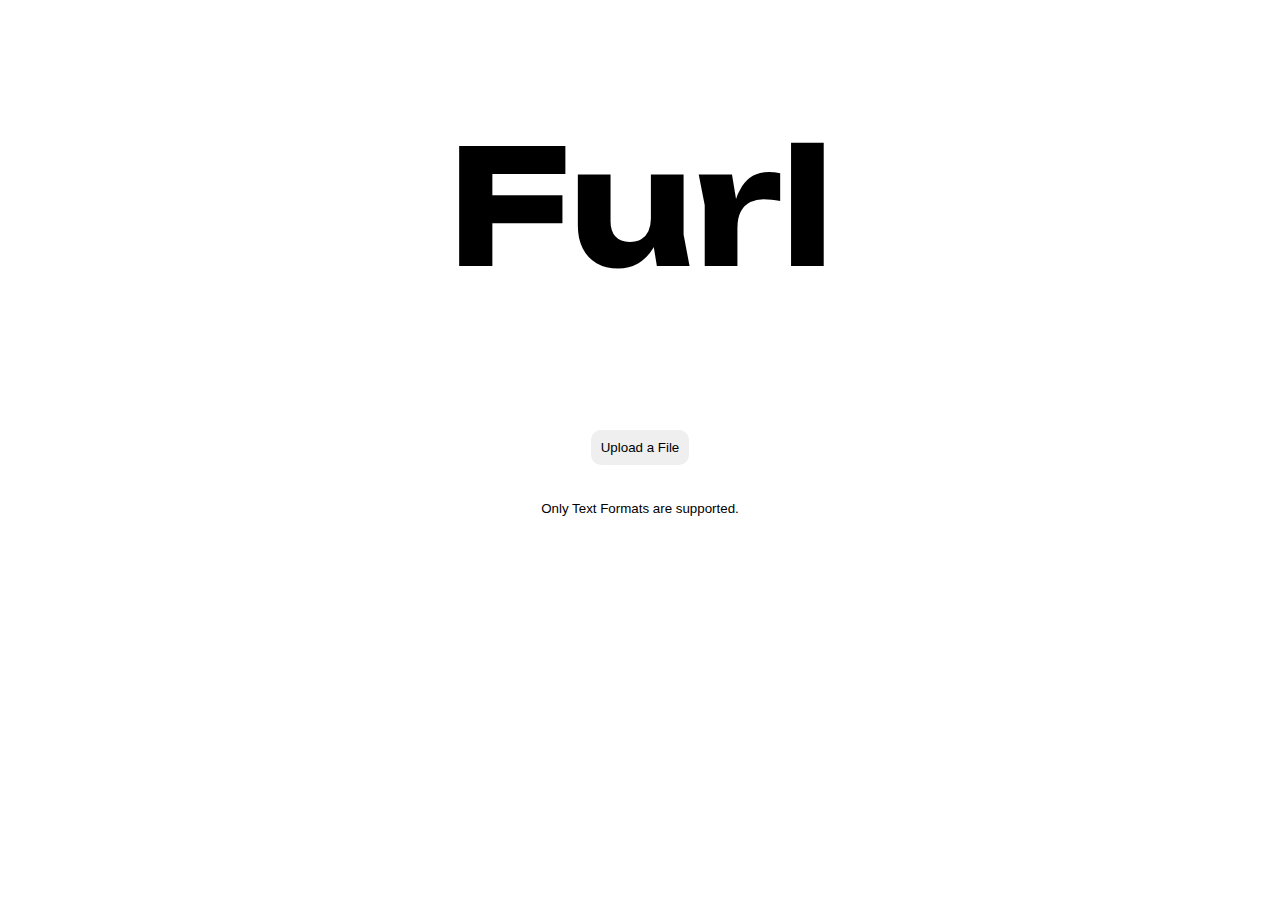
==== index.html @ 252b149f "Fix Mobile Version Sharing" ====
<!DOCTYPE html>
<html lang="en">
<head>
    <meta charset="UTF-8">
    <meta http-equiv="X-UA-Compatible" content="IE=edge">
    <meta name="viewport" content="width=device-width, initial-scale=1.0">
    <title>Furl</title>
    <!-- File URL Remit & (down)Load / File URL -->
    <link rel="stylesheet" href="style.css">
    <script src="script.js"></script>
</head>
<body>
    <h1 class="header">Furl</h1>
    <br>
    <div id="signedin">
        <button class="select" onclick="selectFile()">Upload a File</button>
        <p class="err" id="err"></p>
    </div>
    <br>
    <div id="linkbox"></div>
    <p class="smol"><small>Only Text Formats are supported.</small></p>
</body>
</html>
---- style.css ----
@import url('https://fonts.googleapis.com/css2?family=Unbounded:wght@800&display=swap');

:root {
    --header-font: 'Unbounded', cursive;
    --font: 'Heebo', sans-serif;
    --link-font: 'Source Code Pro', sans-serif;
}

h1.header {
    font-family: var(--header-font);
    text-align: center;
    font-size: 1000%;
    user-select: none;
}

button.select {
    font-family: var(--font);
    margin-left: auto;
    margin-right: auto;
    display: block;
    outline: none;
    border: none;
    border-radius: 10px;
    padding: 10px;
}

p.smol, p.text {
    text-align: center;
    font-family: var(--font);
}

.homelink {
    text-align: center;
    font-family: var(--font);
}

a.inhomelink {
    text-decoration: none;
    color: #126bd1;
}

#linkbox {
    border-radius: 10px;
    background: rgb(238, 238, 238);
    display: none;
    margin-left: auto;
    margin-right: auto;
    width: 20%;
    padding: 5px;
}

#linktext {
    font-family: var(--link-font);
    text-align: center;
    display: inline;
    vertical-align: middle;
}

img.img {
    width: 10%;
    display: inline;
    cursor: pointer;
    margin-left: 5%;
    vertical-align: middle;
}

.err {
    color: red;
    display: none;
    font-family: var(--link-font);
    text-align: center;
}

.download {
    font-family: var(--header-font);
    font-size: 700%;
    text-align: center;
}

.desc {
    font-family: sans-serif;
    text-align: center;
    font-size: 150%;
}

.linkwrap {
    text-align: center;
    font-family: sans-serif;
}

.link {
    color: #126bd1;
    text-decoration: none;
}
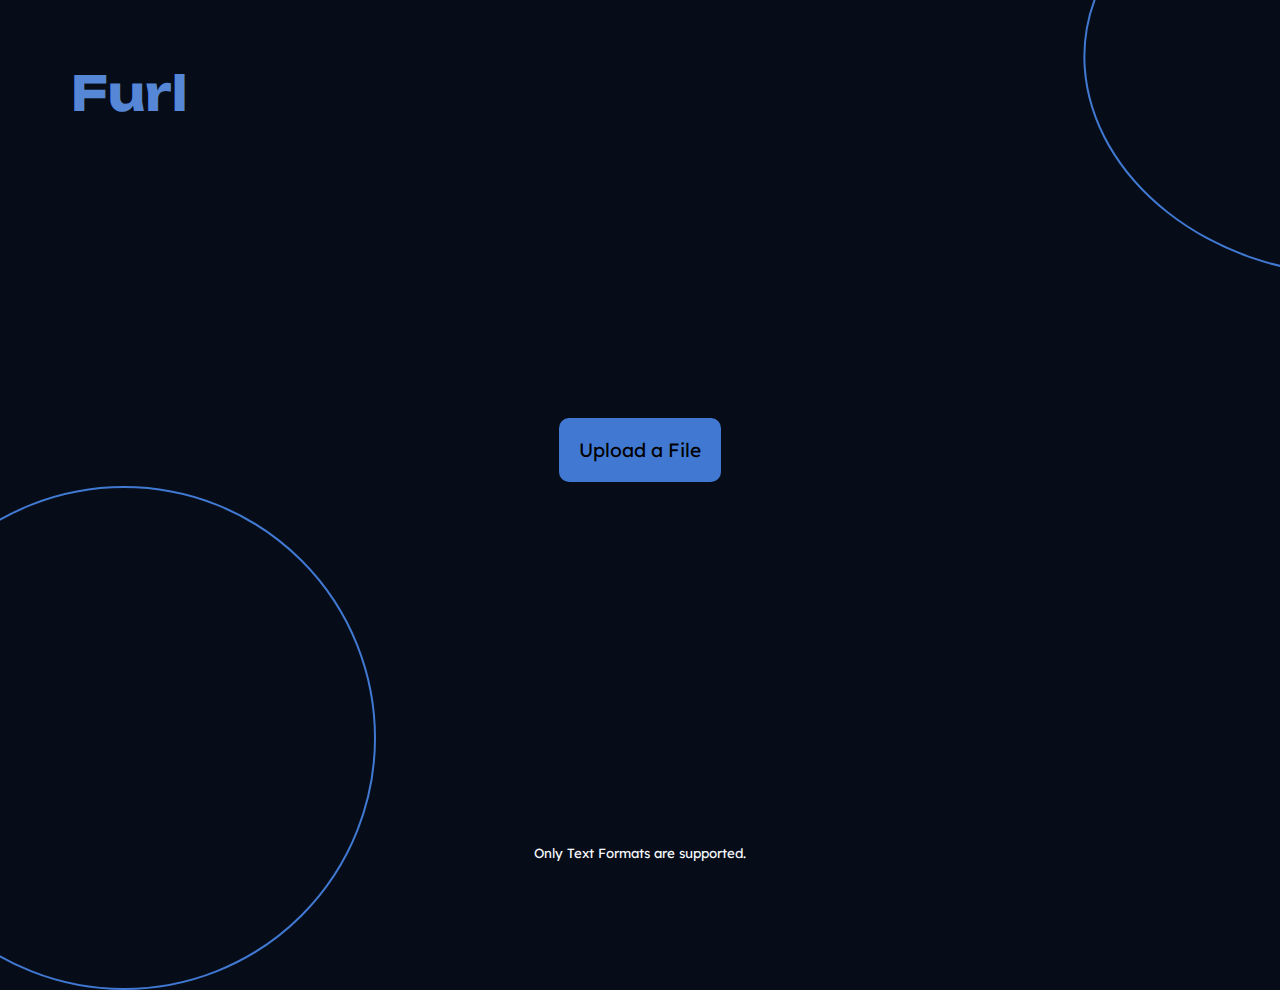
==== commit 9c7ee928: "Complete desktop UI Overhaul and update the code to use the Filesystem Access API" ====
--- a/index.html
+++ b/index.html
@@ -10,14 +10,20 @@
     <script src="script.js"></script>
 </head>
 <body>
-    <h1 class="header">Furl</h1>
+    <h1 class="header" onclick="void(0)">Furl</h1>
+    <div class="top blob"></div>
     <br>
     <div id="signedin">
         <button class="select" onclick="selectFile()">Upload a File</button>
         <p class="err" id="err"></p>
     </div>
     <br>
-    <div id="linkbox"></div>
+    <div class="bottom blob"></div>
     <p class="smol"><small>Only Text Formats are supported.</small></p>
+    <div id="snackbar">Copied to Clipboard</div>
+    <div class="linkholder" id="lh">
+        <svg xmlns="http://www.w3.org/2000/svg" class="closebton" onclick="event.target.parentElement.parentElement.style.display='none';" viewBox="0 0 384 512"><!--! Font Awesome Pro 6.4.0 by @fontawesome - https://fontawesome.com License - https://fontawesome.com/license (Commercial License) Copyright 2023 Fonticons, Inc. --><path d="M342.6 150.6c12.5-12.5 12.5-32.8 0-45.3s-32.8-12.5-45.3 0L192 210.7 86.6 105.4c-12.5-12.5-32.8-12.5-45.3 0s-12.5 32.8 0 45.3L146.7 256 41.4 361.4c-12.5 12.5-12.5 32.8 0 45.3s32.8 12.5 45.3 0L192 301.3 297.4 406.6c12.5 12.5 32.8 12.5 45.3 0s12.5-32.8 0-45.3L237.3 256 342.6 150.6z"/></svg>
+        <div id="linkbox"></div>
+    </div>
 </body>
 </html>--- a/style.css
+++ b/style.css
@@ -1,32 +1,106 @@
+/* Color Palette: https://realtimecolors.com/?colors=f7f9fd-060d19-4179d2-010204-5687d7 */
+
 @import url('https://fonts.googleapis.com/css2?family=Unbounded:wght@800&display=swap');
+@import url('https://fonts.googleapis.com/css2?family=Lexend:wght@400&display=swap');
 
 :root {
     --header-font: 'Unbounded', cursive;
-    --font: 'Heebo', sans-serif;
+    --font: 'Lexend', sans-serif;
     --link-font: 'Source Code Pro', sans-serif;
+}
+
+body {
+    margin: none;
+    padding: none;
+    background: #060d19;
+    overflow: none;
+    user-select: none;
+    overflow: clip;
 }
 
 h1.header {
     font-family: var(--header-font);
-    text-align: center;
-    font-size: 1000%;
-    user-select: none;
+    margin-top: 5%;
+    margin-left: 5%;
+    color: #5687d7;
+    font-size: 300%;
+    width: fit-content;
+    transition: 0.4s;
+    cursor: pointer;
+}
+
+h1.header:hover {
+    scale: 1.2;
+}
+
+h1.header.absolute {
+    position: absolute;
+    top: 0;
+    left: 0;
 }
 
 button.select {
     font-family: var(--font);
-    margin-left: auto;
-    margin-right: auto;
-    display: block;
+    position: absolute;
+    top: 50%;
+    left: 50%;
+    transform: translate(-50%, -50%);
     outline: none;
     border: none;
     border-radius: 10px;
-    padding: 10px;
+    padding: 20px;
+    background: #4179d2;
+    font-size: 120%;
+    cursor: pointer;
+    transition: 0.3s;
+}
+
+button.select:hover {
+    font-size: 170%;
 }
 
 p.smol, p.text {
-    text-align: center;
-    font-family: var(--font);
+    position: absolute;
+    bottom: 0;
+    left: 50%;
+    transform: translateX(-50%);
+    font-family: var(--font);
+    color: #f7f9fd;
+    margin-bottom: 3%;
+    user-select: text;
+}
+
+div.blob.bottom {
+    height: 500px;
+    width: 500px;
+    border: 2px solid #4179d2;
+    position: absolute;
+    bottom: -10%;
+    left: -10%;
+    border-radius: 100%;
+    animation: floataround 10s infinite;
+}
+
+div.blob.top {
+    position: absolute;
+    top: -20%;
+    right: -20%;
+    height: 500px;
+    width: 400px;
+    border: 2px solid #4179d2;
+    border-radius: 100%;
+    rotate: 100deg;
+    animation: floataround 15s infinite;
+    animation-delay: 3s;
+}
+
+@keyframes floataround {
+    from, to {
+        translate: 0% 0%;
+    }
+    50% {
+        translate: 3% 3%;
+    }
 }
 
 .homelink {
@@ -40,20 +114,46 @@
 }
 
 #linkbox {
-    border-radius: 10px;
-    background: rgb(238, 238, 238);
+    width: fit-content;
     display: none;
-    margin-left: auto;
-    margin-right: auto;
-    width: 20%;
-    padding: 5px;
+    cursor: pointer;
+}
+
+.linkholder {
+    width: 100vw;
+    height: 100vh;
+    position: absolute;
+    top: 0;
+    left: 0;
+    display: none;
+    background: #126bd1;
+    justify-content: center;
+    align-items: center;
+}
+
+svg.closebton {
+    fill: black;
+    position: absolute;
+    top: 0;
+    right: 0;
+    margin-top: 5%;
+    margin-right: 5%;
+    cursor: pointer;
+    width: 30px;
+    transition: 0.4s;
+}
+
+svg.closebton:hover {
+    fill: red;
+    scale: 1.2;
 }
 
 #linktext {
-    font-family: var(--link-font);
+    font-family: var(--font);
     text-align: center;
     display: inline;
     vertical-align: middle;
+    font-size: 200%;
 }
 
 img.img {
@@ -74,21 +174,109 @@
 .download {
     font-family: var(--header-font);
     font-size: 700%;
-    text-align: center;
+    color: #5687d7;
+    text-align: center;
+    margin-bottom: 0px;
 }
 
 .desc {
     font-family: sans-serif;
     text-align: center;
     font-size: 150%;
+    color: #f7f9fd;
+    margin-top: 0px;
+    margin-bottom: 0px;
 }
 
 .linkwrap {
     text-align: center;
     font-family: sans-serif;
+    margin-top: 0px;
 }
 
 .link {
     color: #126bd1;
     text-decoration: none;
+}
+
+ /* The snackbar - position it at the bottom and in the middle of the screen */
+ #snackbar {
+    visibility: hidden; /* Hidden by default. Visible on click */
+    min-width: 250px; /* Set a default minimum width */
+    margin-left: -125px; /* Divide value of min-width by 2 */
+    background-color: #5687d7; /* Black background color */
+    color: #fff; /* White text color */
+    text-align: center; /* Centered text */
+    border-radius: 10px; /* Rounded borders */
+    padding: 16px; /* Padding */
+    position: fixed; /* Sit on top of the screen */
+    z-index: 1; /* Add a z-index if needed */
+    left: 50%; /* Center the snackbar */
+    bottom: 30px; /* 30px from the bottom */
+    font-family: sans-serif;
+  }
+  
+  /* Show the snackbar when clicking on a button (class added with JavaScript) */
+  #snackbar.show {
+    visibility: visible; /* Show the snackbar */
+    /* Add animation: Take 0.5 seconds to fade in and out the snackbar.
+    However, delay the fade out process for 2.5 seconds */
+    -webkit-animation: fadein 0.5s, fadeout 0.5s 2.5s;
+    animation: fadein 0.5s, fadeout 0.5s 2.5s;
+  }
+  
+  /* Animations to fade the snackbar in and out */
+  @-webkit-keyframes fadein {
+    from {bottom: 0; opacity: 0;}
+    to {bottom: 30px; opacity: 1;}
+  }
+  
+  @keyframes fadein {
+    from {bottom: 0; opacity: 0;}
+    to {bottom: 30px; opacity: 1;}
+  }
+  
+  @-webkit-keyframes fadeout {
+    from {bottom: 30px; opacity: 1;}
+    to {bottom: 0; opacity: 0;}
+  }
+  
+  @keyframes fadeout {
+    from {bottom: 30px; opacity: 1;}
+    to {bottom: 0; opacity: 0;}
+  }
+
+.gridBody{
+    display: grid;
+    height: 100vh;
+    margin: 0px;
+    padding: 0px;
+}
+.largeload {
+    margin: auto;
+}
+p#downloadText {
+    font-family: 'Unbounded', sans-serif;
+    text-align: center;
+    font-size: 400%;
+    user-select: none;
+    margin-top: 0px;
+    color: #4179d2;
+}
+#bton {
+    padding: 10px;
+    border: none;
+    background: #4179d2;
+    font-family: 'Lexend', sans-serif;
+    border-radius: 10px;
+    margin-left: auto;
+    margin-right: auto;
+    display: block;
+    cursor: pointer;
+    transition: 0.4s;
+}
+#bton:hover {
+    /*
+    box-shadow: 0px 3px 14px #4179d2;*/
+    font-size: 120%;
 }